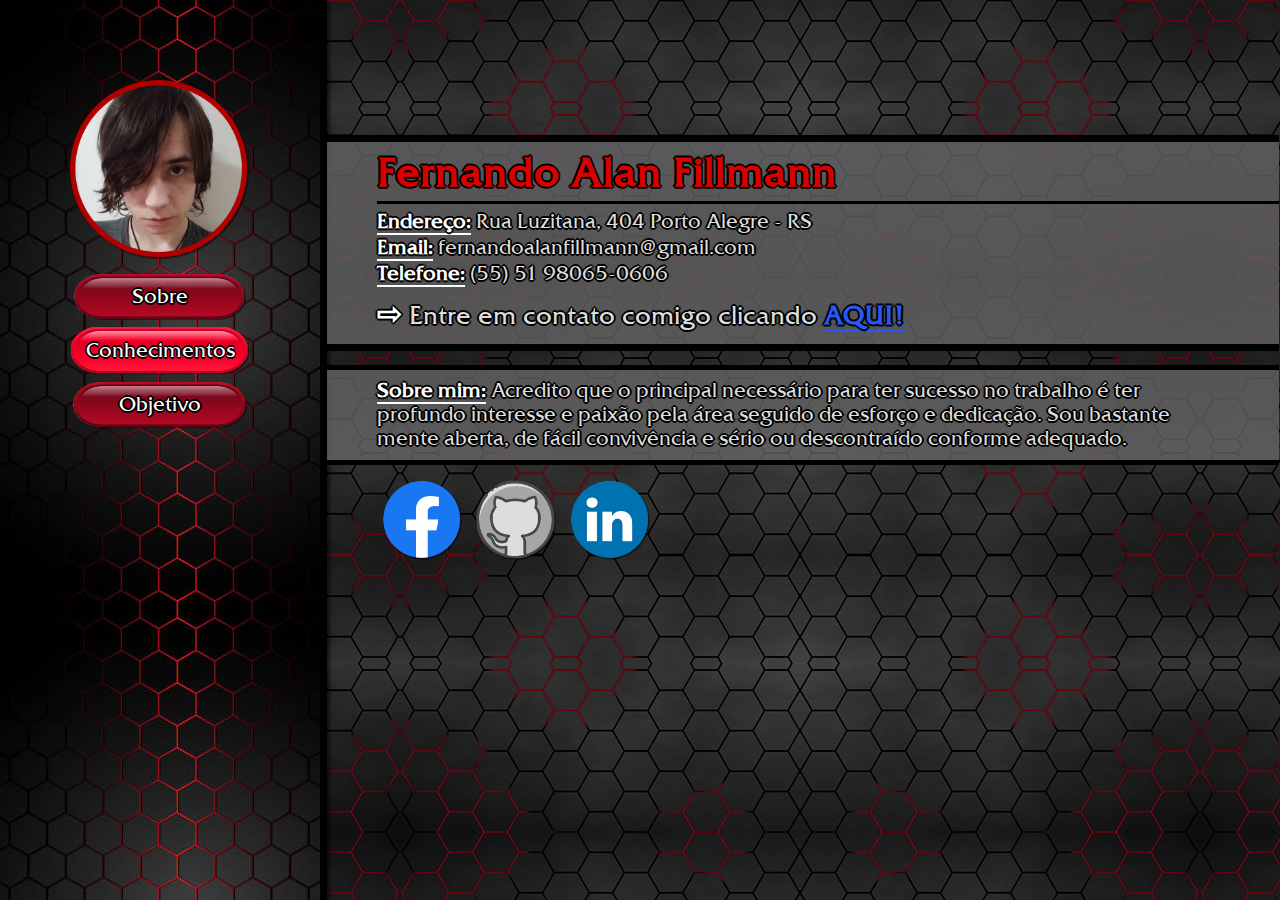
==== conhecimentos.html @ cfe9b373 "Inicialização do Repositório" ====
<!DOCTYPE html>
<html lang="pt-br">
<head>
    <meta charset="UTF-8">
    <meta http-equiv="X-UA-Compatible" content="IE=edge">
    <meta name="viewport" content="width=device-width, initial-scale=1.0">
    <link rel="stylesheet" type="text/css" href="css/styles.css">
    <title>Conhecimentos</title>
</head>
<body>
    <aside>
        <img src="imagens/perfil.png">
        <nav>
            <ul>
                <li><a href="index.html" class="sobre">Sobre</a></li>
                <li><a href="#" target="_self" class="conhecimentos atual">Conhecimentos</a></li>
                <li><a href="objetivos.html" target="_self" class="objetivos">Objetivo</a></li>
            </ul>
        </nav>
    </aside>
    <header>
        <div>
            <h1>Fernando Alan Fillmann</h1>
            <hr>
            <p><span>Endereço:</span> Rua Luzitana, 404  Porto Alegre - RS</p>
            <p><span>Email:</span> fernandoalanfillmann@gmail.com</p>
            <p><span>Telefone:</span> (55) 51 98065-0606</p>
            <h2><span class="simbolo">&#8680;</span> Entre em contato comigo clicando <a href="mailto:fernandoalanfillmann@gmail.com?subject=Contato%20Currículo%20Digital&body=Olá, vi seu currículo digital e estou entrando em contato por que"><span class="link">AQUI!</span></a></h2>
        </div>
    </header>
    <main>
        <div>
            <p><span>Sobre mim:</span> Acredito que o principal necessário para ter sucesso no trabalho é ter profundo interesse e paixão pela área seguido de esforço e dedicação. Sou bastante mente aberta, de fácil convivência e sério ou descontraído conforme adequado.</p>
        </div>
    </main>
    <footer>
        <a href="https://www.facebook.com/fernando.alan.39" target="_blank">
            <img src="imagens/facebook_icone.png">
        </a>
        <a href="https://github.com/Aquilesxd100" target="_blank">
            <img src="imagens/github_icone.png">
        </a>
        <a href="https://www.linkedin.com/in/fernando-alan-fillmann-0188b024a/" target="_blank">
            <img src="imagens/linkedin_icone.png">
        </a>    
    </footer>
</body>
</html>
---- css/styles.css ----
@font-face {
    font-family: friz-quadrata;
    src: url(../fonts/friz-quadrata-tt.woff);
}
body {
    background-image: url("../imagens/fundo.jpg");
    background-repeat: repeat;
    width: 100%;
    font-family: friz-quadrata;
}
hr {
    height: 1px;
    background-color: #000000;
    border: #000000 solid 1px;
    margin: 5px 0 5px 0;
}
span.simbolo {
    border: none;
    font-size: 30px;
}
/* Painel Lateral */
aside {
    margin-right: 50px;
    text-align: center;
    height: 100vh;
    width: 25vw;
    background-image: url("../imagens/aside_fundo.jpg");
    background-repeat: repeat-y;
    border-right: 0.6vw #000000 solid;
    box-shadow: 3px 3px 2.7px rgba(0, 0, 0, 0.5);
    float: left;
}
aside img {
    width: 180px;
    margin-top: 25%;
}
ul {
    list-style: none;
    text-align: center;
    padding: 0;
    margin: 0;
}
li {
    font-size: 20px;
    text-shadow: 1.9px 0 0 rgb(0, 0, 0), -1.9px 0 0 rgb(0, 0, 0), 0 1.9px 0 rgb(0, 0, 0), 0 -1.9px 0 rgb(0, 0, 0), 0.9px 0.9px rgb(0, 0, 0), -0.9px -0.9px 0 rgb(0, 0, 0), 0.9px -0.9px 0 rgb(0, 0, 0), -0.9px 0.9px 0 rgb(0, 0, 0);
    color: #FFFFFF;
    margin-top: 20px;
    margin-bottom: 30px;
}
a {
    text-decoration: inherit;
    color: inherit;
}
nav a {
    background-image: url("../imagens/botao.png");
    background-repeat: no-repeat;
    background-size: 100% 100%;
}
nav a.atual {
    background-image: url("../imagens/botao-atual.png");
    background-repeat: no-repeat;
    background-size: 100% 100%;
}
a.sobre {
    padding: 10px 58px 12px 58px;
}
a.conhecimentos {
    padding: 11px 15px 13px 15px;
}
a.objetivos {
    padding: 10px 46px 12px 46px;
}
/* Header - Nome + Endereço*/
header {
    display: block;
    margin-left: 25vw;
    width: 74.4vw;
    border-left: 0.6vw solid #000000;
}
header div {
    position: relative;
    top: 15vh;
    background-color: rgba(100, 100, 100, 0.8);
    border: 0.6vw solid #000000;
    border-left: none;
    border-right: none;
    padding-top: 5px;
    padding-bottom: 10px;
    margin-bottom: 5px;
}
header div span {
    font-weight: bold;
    color: #FFFFFF;
    border-bottom: 2px solid #FFFFFF;
}
header div h1 {
    font-size: 40px;
    letter-spacing: 1px;
    color:#D90000; 
    text-shadow: 1.9px 0 0 rgb(0, 0, 0), -1.9px 0 0 rgb(0, 0, 0), 0 1.9px 0 rgb(0, 0, 0), 0 -1.9px 0 rgb(0, 0, 0), 0.9px 0.9px rgb(0, 0, 0), -0.9px -0.9px 0 rgb(0, 0, 0), 0.9px -0.9px 0 rgb(0, 0, 0), -0.9px 0.9px 0 rgb(0, 0, 0);
}
header div p {
    font-size: 20px;
    color:#DDDDDD; 
    text-shadow: 1.9px 0 0 rgb(0, 0, 0), -1.9px 0 0 rgb(0, 0, 0), 0 1.9px 0 rgb(0, 0, 0), 0 -1.9px 0 rgb(0, 0, 0), 0.9px 0.9px rgb(0, 0, 0), -0.9px -0.9px 0 rgb(0, 0, 0), 0.9px -0.9px 0 rgb(0, 0, 0), -0.9px 0.9px 0 rgb(0, 0, 0);
    margin: 2px 0 2px 0;
} 
header div h2 {
    font-size: 25px;
    font-weight: normal;
    color:#DDDDDD; 
    text-shadow: 2px 0 0 rgb(0, 0, 0), -2px 0 0 rgb(0, 0, 0), 0 2px 0 rgb(0, 0, 0), 0 -2px 0 rgb(0, 0, 0), 0.9px 0.9px rgb(0, 0, 0), -0.9px -0.9px 0 rgb(0, 0, 0), 0.9px -0.9px 0 rgb(0, 0, 0), -0.9px 0.9px 0 rgb(0, 0, 0);
    margin: 10px 0 2px 0;
}
span.link {
    color:#2758f7;
    border-bottom: 2px #2758f7 solid;
    letter-spacing: 1px;
}
/* Main - Perfil */
main {
    display: block;
    margin-left: 25vw;
    width: 74.4vw;
    border-left: 0.6vw solid #000000;
}
main div {
    position: relative;
    top: 16vh;
    background-color: rgba(100, 100, 100, 0.8);
    border: 0.4vw solid #000000;
    border-left: none;
    border-right: none;
    padding-top: 8px;
    padding-bottom: 10px;
    margin-bottom: 15px; 
}
main div p {
    font-size: 20px;
    color:#DDDDDD; 
    text-shadow: 1.9px 0 0 rgb(0, 0, 0), -1.9px 0 0 rgb(0, 0, 0), 0 1.9px 0 rgb(0, 0, 0), 0 -1.9px 0 rgb(0, 0, 0), 0.9px 0.9px rgb(0, 0, 0), -0.9px -0.9px 0 rgb(0, 0, 0), 0.9px -0.9px 0 rgb(0, 0, 0), -0.9px 0.9px 0 rgb(0, 0, 0);
    max-width: 90%;
} 
main div span {
    font-weight: bold;
    color: #FFFFFF;
    border-bottom: 2px solid #FFFFFF;
}
/* Footer */
footer {
    display: block;
    margin-left: 25vw;
    width: 74.4vw;
    border-left: 0.6vw solid #000000;
}
footer img {
    position: relative;
    top: 16vh;
    width: 80px;
    margin: 0 5px 0 5px;
}
/* Reset CSS Navegador */
* {
    margin: 0;
    padding: 0;
}
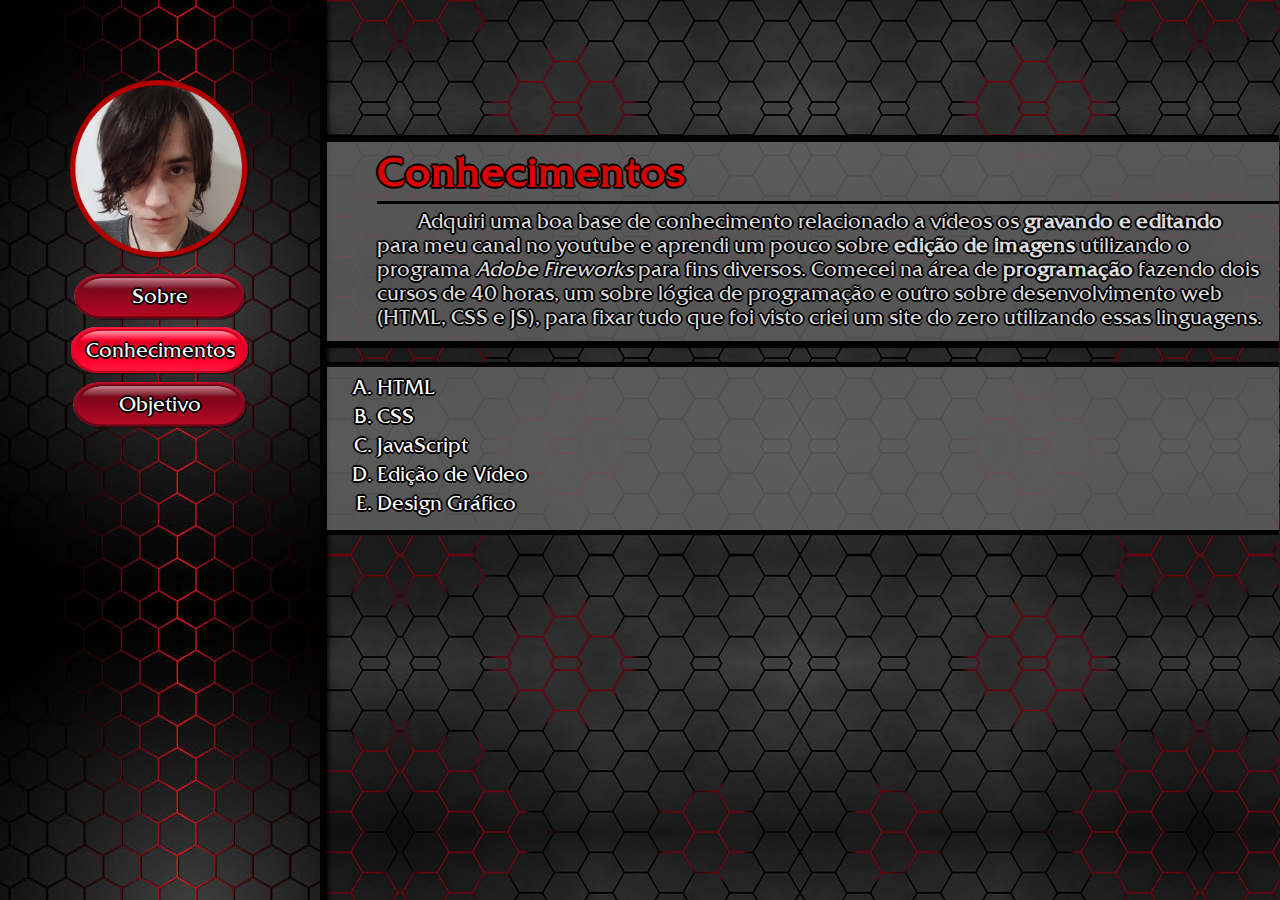
==== commit cb658a98: "Estruturação & Estilização da Pagina Conhecimentos" ====
--- a/conhecimentos.html
+++ b/conhecimentos.html
@@ -20,29 +20,23 @@
     </aside>
     <header>
         <div>
-            <h1>Fernando Alan Fillmann</h1>
+            <h1>Conhecimentos</h1>
             <hr>
-            <p><span>Endereço:</span> Rua Luzitana, 404  Porto Alegre - RS</p>
-            <p><span>Email:</span> fernandoalanfillmann@gmail.com</p>
-            <p><span>Telefone:</span> (55) 51 98065-0606</p>
-            <h2><span class="simbolo">&#8680;</span> Entre em contato comigo clicando <a href="mailto:fernandoalanfillmann@gmail.com?subject=Contato%20Currículo%20Digital&body=Olá, vi seu currículo digital e estou entrando em contato por que"><span class="link">AQUI!</span></a></h2>
+            <p class="conhecimentos">Adquiri uma boa base de conhecimento relacionado a vídeos os <strong>gravando e editando</strong> para meu canal no youtube e aprendi um pouco sobre <strong>edição de imagens</strong> utilizando o programa <em style="white-space: nowrap">Adobe Fireworks</em> para fins diversos. Comecei na área de <strong>programação</strong> fazendo dois cursos de 40 horas, um sobre lógica de programação e outro sobre desenvolvimento web (HTML, CSS e JS), para fixar tudo que foi visto criei um site do zero utilizando essas linguagens.</p>
         </div>
     </header>
     <main>
         <div>
-            <p><span>Sobre mim:</span> Acredito que o principal necessário para ter sucesso no trabalho é ter profundo interesse e paixão pela área seguido de esforço e dedicação. Sou bastante mente aberta, de fácil convivência e sério ou descontraído conforme adequado.</p>
+            <ol>
+                <li>HTML</li>
+                <li>CSS</li>
+                <li>JavaScript</li>
+                <li>Edição de Vídeo</li>
+                <li>Design Gráfico</li>
+            </ol>
         </div>
     </main>
-    <footer>
-        <a href="https://www.facebook.com/fernando.alan.39" target="_blank">
-            <img src="imagens/facebook_icone.png">
-        </a>
-        <a href="https://github.com/Aquilesxd100" target="_blank">
-            <img src="imagens/github_icone.png">
-        </a>
-        <a href="https://www.linkedin.com/in/fernando-alan-fillmann-0188b024a/" target="_blank">
-            <img src="imagens/linkedin_icone.png">
-        </a>    
+    <footer>   
     </footer>
 </body>
 </html>--- a/css/styles.css
+++ b/css/styles.css
@@ -17,6 +17,9 @@
 span.simbolo {
     border: none;
     font-size: 30px;
+}
+ol {
+    list-style-type: upper-alpha;
 }
 /* Painel Lateral */
 aside {
@@ -40,7 +43,7 @@
     padding: 0;
     margin: 0;
 }
-li {
+ul li {
     font-size: 20px;
     text-shadow: 1.9px 0 0 rgb(0, 0, 0), -1.9px 0 0 rgb(0, 0, 0), 0 1.9px 0 rgb(0, 0, 0), 0 -1.9px 0 rgb(0, 0, 0), 0.9px 0.9px rgb(0, 0, 0), -0.9px -0.9px 0 rgb(0, 0, 0), 0.9px -0.9px 0 rgb(0, 0, 0), -0.9px 0.9px 0 rgb(0, 0, 0);
     color: #FFFFFF;
@@ -141,10 +144,26 @@
     text-shadow: 1.9px 0 0 rgb(0, 0, 0), -1.9px 0 0 rgb(0, 0, 0), 0 1.9px 0 rgb(0, 0, 0), 0 -1.9px 0 rgb(0, 0, 0), 0.9px 0.9px rgb(0, 0, 0), -0.9px -0.9px 0 rgb(0, 0, 0), 0.9px -0.9px 0 rgb(0, 0, 0), -0.9px 0.9px 0 rgb(0, 0, 0);
     max-width: 90%;
 } 
+p.conhecimentos {
+    font-size: 20px;
+    color:#DDDDDD; 
+    text-indent: 40px;
+    text-shadow: 1.9px 0 0 rgb(0, 0, 0), -1.9px 0 0 rgb(0, 0, 0), 0 1.9px 0 rgb(0, 0, 0), 0 -1.9px 0 rgb(0, 0, 0), 0.9px 0.9px rgb(0, 0, 0), -0.9px -0.9px 0 rgb(0, 0, 0), 0.9px -0.9px 0 rgb(0, 0, 0), -0.9px 0.9px 0 rgb(0, 0, 0);
+    max-width: 98.5%;
+}
 main div span {
     font-weight: bold;
     color: #FFFFFF;
     border-bottom: 2px solid #FFFFFF;
+}
+strong {
+    letter-spacing: 0.3px;
+}
+ol li {
+    font-size: 20px;
+    text-shadow: 1.9px 0 0 rgb(0, 0, 0), -1.9px 0 0 rgb(0, 0, 0), 0 1.9px 0 rgb(0, 0, 0), 0 -1.9px 0 rgb(0, 0, 0), 0.9px 0.9px rgb(0, 0, 0), -0.9px -0.9px 0 rgb(0, 0, 0), 0.9px -0.9px 0 rgb(0, 0, 0), -0.9px 0.9px 0 rgb(0, 0, 0);
+    color: #FFFFFF;
+    margin-bottom: 5px;
 }
 /* Footer */
 footer {
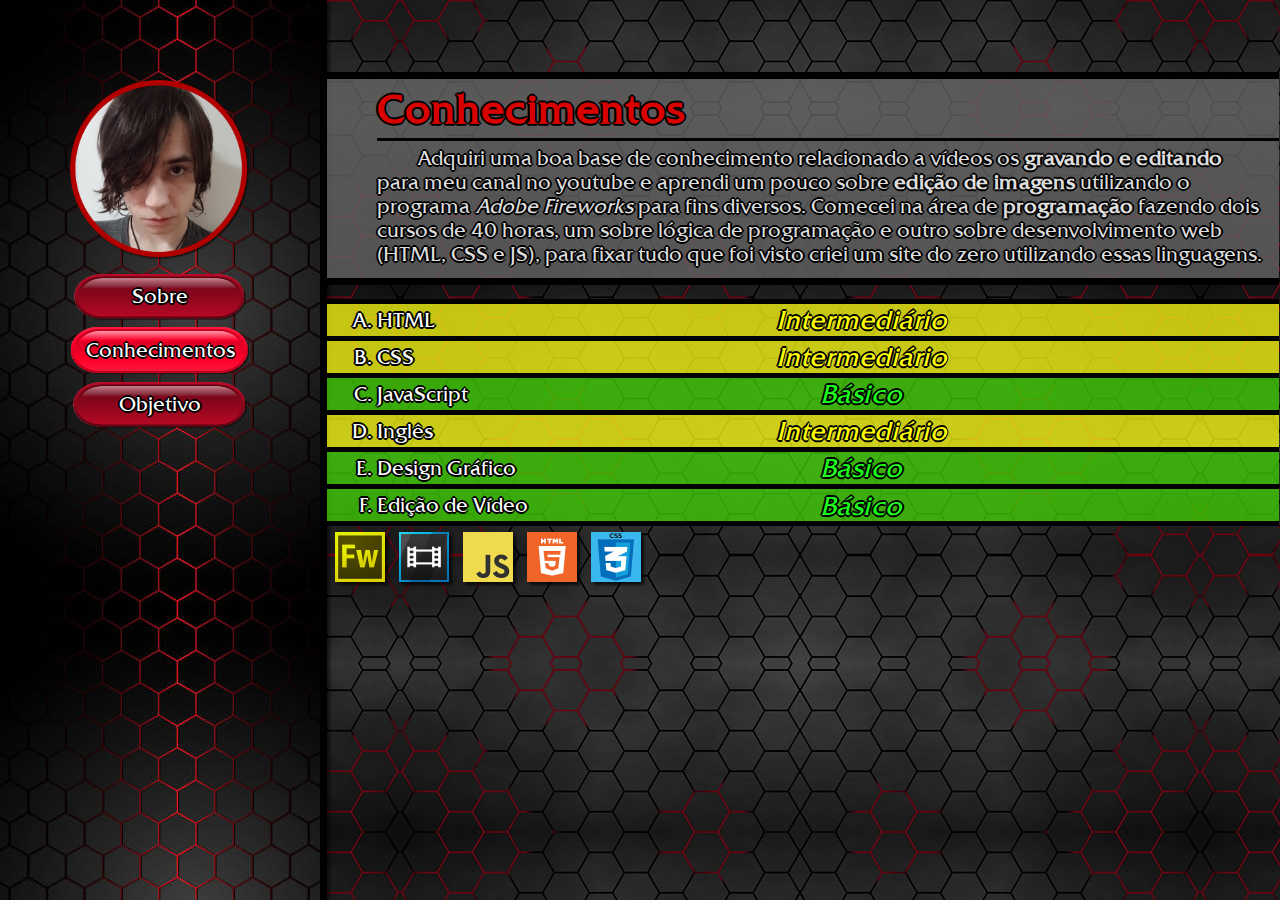
==== commit ea02f53b: "Conclusão da Página Conhecimentos" ====
--- a/conhecimentos.html
+++ b/conhecimentos.html
@@ -18,7 +18,7 @@
             </ul>
         </nav>
     </aside>
-    <header>
+    <header class="conhecimentos">
         <div>
             <h1>Conhecimentos</h1>
             <hr>
@@ -26,17 +26,31 @@
         </div>
     </header>
     <main>
-        <div>
+        <div class="conhecimentos">
             <ol>
-                <li>HTML</li>
-                <li>CSS</li>
-                <li>JavaScript</li>
-                <li>Edição de Vídeo</li>
-                <li>Design Gráfico</li>
+                <li style="background-color: rgba(255, 255, 18, 0.75)">HTML</li>
+                <li style="background-color: rgba(255, 255, 18, 0.75)">CSS</li>
+                <li style="background-color: rgba(66, 214, 3, 0.75)">JavaScript</li>
+                <li style="background-color: rgba(255, 255, 18, 0.75)">Inglês</li>
+                <li style="background-color: rgba(66, 214, 3, 0.75)">Design Gráfico</li>
+                <li style="background-color: rgba(66, 214, 3, 0.75);">Edição de Vídeo</li>
             </ol>
+            <ul>
+                <li style="color: #FFFF00;">Intermediário</li>
+                <li style="color: #FFFF00;">Intermediário</li>
+                <li style="color: #1CFF1C;">Básico</li>
+                <li style="color: #FFFF00;">Intermediário</li>
+                <li style="color: #1CFF1C;">Básico</li>
+                <li style="color: #1CFF1C;">Básico</li>
+            </ul>
         </div>
     </main>
-    <footer>   
+    <footer class="conhecimentos">
+            <img src="imagens/adobe_fireworks.jpg">
+            <img src="imagens/sony_vegas.jpg">
+            <img src="imagens/javascript.jpg">
+            <img src="imagens/html.jpg"> 
+            <img src="imagens/css.jpg">    
     </footer>
 </body>
 </html>--- a/css/styles.css
+++ b/css/styles.css
@@ -37,13 +37,13 @@
     width: 180px;
     margin-top: 25%;
 }
-ul {
+nav ul {
     list-style: none;
     text-align: center;
     padding: 0;
     margin: 0;
 }
-ul li {
+nav ul li {
     font-size: 20px;
     text-shadow: 1.9px 0 0 rgb(0, 0, 0), -1.9px 0 0 rgb(0, 0, 0), 0 1.9px 0 rgb(0, 0, 0), 0 -1.9px 0 rgb(0, 0, 0), 0.9px 0.9px rgb(0, 0, 0), -0.9px -0.9px 0 rgb(0, 0, 0), 0.9px -0.9px 0 rgb(0, 0, 0), -0.9px 0.9px 0 rgb(0, 0, 0);
     color: #FFFFFF;
@@ -73,7 +73,7 @@
 a.objetivos {
     padding: 10px 46px 12px 46px;
 }
-/* Header - Nome + Endereço*/
+/* Header */
 header {
     display: block;
     margin-left: 25vw;
@@ -91,6 +91,9 @@
     padding-bottom: 10px;
     margin-bottom: 5px;
 }
+header.conhecimentos div {
+    top: 8vh;
+}
 header div span {
     font-weight: bold;
     color: #FFFFFF;
@@ -120,7 +123,7 @@
     border-bottom: 2px #2758f7 solid;
     letter-spacing: 1px;
 }
-/* Main - Perfil */
+/* Main */
 main {
     display: block;
     margin-left: 25vw;
@@ -138,6 +141,13 @@
     padding-bottom: 10px;
     margin-bottom: 15px; 
 }
+main div.conhecimentos {
+    top: 9vh;
+    background-color: none;
+    border-bottom: none;
+    padding: 0;
+    background-color: rgba(100, 100, 100, 0.0);
+}
 main div p {
     font-size: 20px;
     color:#DDDDDD; 
@@ -163,7 +173,27 @@
     font-size: 20px;
     text-shadow: 1.9px 0 0 rgb(0, 0, 0), -1.9px 0 0 rgb(0, 0, 0), 0 1.9px 0 rgb(0, 0, 0), 0 -1.9px 0 rgb(0, 0, 0), 0.9px 0.9px rgb(0, 0, 0), -0.9px -0.9px 0 rgb(0, 0, 0), 0.9px -0.9px 0 rgb(0, 0, 0), -0.9px 0.9px 0 rgb(0, 0, 0);
     color: #FFFFFF;
-    margin-bottom: 5px;
+    border-bottom: 0.4vw solid #000000;
+    padding-top: 4px;
+    padding-bottom: 4px;
+}
+ol img {
+    width: 40px;
+}
+div.conhecimentos ul {
+    text-align: center;
+    position: absolute;
+    top: 0px;
+    right: 35%;
+    list-style: none;
+    font-size: 26px;
+    text-shadow: 1.9px 0 0 rgb(0, 0, 0), -1.9px 0 0 rgb(0, 0, 0), 0 1.9px 0 rgb(0, 0, 0), 0 -1.9px 0 rgb(0, 0, 0), 0.9px 0.9px rgb(0, 0, 0), -0.9px -0.9px 0 rgb(0, 0, 0), 0.9px -0.9px 0 rgb(0, 0, 0), -0.9px 0.9px 0 rgb(0, 0, 0);
+    letter-spacing: 0.5px;
+    color: #FFFFFF;
+    font-style: italic;
+}
+div.conhecimentos ul li {
+    padding-bottom: 0.4vw;
 }
 /* Footer */
 footer {
@@ -178,6 +208,13 @@
     width: 80px;
     margin: 0 5px 0 5px;
 }
+footer.conhecimentos img {
+    top: 8vh;
+    right: 47px;
+    width: 50px;
+    margin: 0 5px 0 5px;
+    box-shadow: 3px 3px 2.7px rgba(0, 0, 0, 0.7);
+}
 /* Reset CSS Navegador */
 * {
     margin: 0;
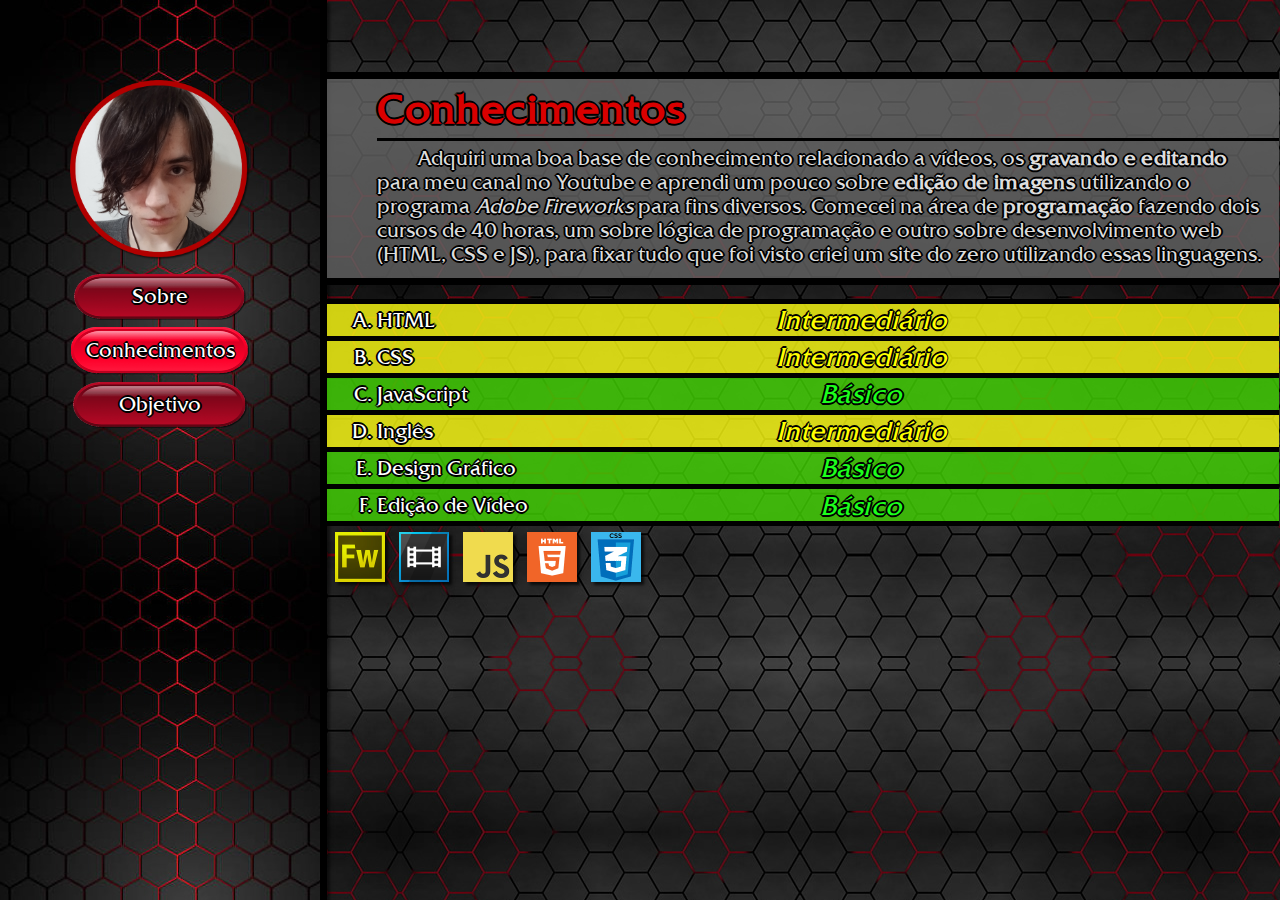
==== commit 35285814: "Estruturamento da página Objetivos" ====
--- a/conhecimentos.html
+++ b/conhecimentos.html
@@ -22,18 +22,18 @@
         <div>
             <h1>Conhecimentos</h1>
             <hr>
-            <p class="conhecimentos">Adquiri uma boa base de conhecimento relacionado a vídeos os <strong>gravando e editando</strong> para meu canal no youtube e aprendi um pouco sobre <strong>edição de imagens</strong> utilizando o programa <em style="white-space: nowrap">Adobe Fireworks</em> para fins diversos. Comecei na área de <strong>programação</strong> fazendo dois cursos de 40 horas, um sobre lógica de programação e outro sobre desenvolvimento web (HTML, CSS e JS), para fixar tudo que foi visto criei um site do zero utilizando essas linguagens.</p>
+            <p class="conhecimentos">Adquiri uma boa base de conhecimento relacionado a vídeos, os <strong>gravando e editando</strong> para meu canal no Youtube e aprendi um pouco sobre <strong>edição de imagens</strong> utilizando o programa <em style="white-space: nowrap">Adobe Fireworks</em> para fins diversos. Comecei na área de <strong>programação</strong> fazendo dois cursos de 40 horas, um sobre lógica de programação e outro sobre desenvolvimento web (HTML, CSS e JS), para fixar tudo que foi visto criei um site do zero utilizando essas linguagens.</p>
         </div>
     </header>
     <main>
         <div class="conhecimentos">
             <ol>
-                <li style="background-color: rgba(255, 255, 18, 0.75)">HTML</li>
-                <li style="background-color: rgba(255, 255, 18, 0.75)">CSS</li>
-                <li style="background-color: rgba(66, 214, 3, 0.75)">JavaScript</li>
-                <li style="background-color: rgba(255, 255, 18, 0.75)">Inglês</li>
-                <li style="background-color: rgba(66, 214, 3, 0.75)">Design Gráfico</li>
-                <li style="background-color: rgba(66, 214, 3, 0.75);">Edição de Vídeo</li>
+                <li style="background-color: rgba(255, 255, 18, 0.8)">HTML</li>
+                <li style="background-color: rgba(255, 255, 18, 0.8)">CSS</li>
+                <li style="background-color: rgba(66, 214, 3, 0.8)">JavaScript</li>
+                <li style="background-color: rgba(255, 255, 18, 0.8)">Inglês</li>
+                <li style="background-color: rgba(66, 214, 3, 0.8)">Design Gráfico</li>
+                <li style="background-color: rgba(66, 214, 3, 0.8);">Edição de Vídeo</li>
             </ol>
             <ul>
                 <li style="color: #FFFF00;">Intermediário</li>
--- a/css/styles.css
+++ b/css/styles.css
@@ -130,7 +130,7 @@
     width: 74.4vw;
     border-left: 0.6vw solid #000000;
 }
-main div {
+main div, main section {
     position: relative;
     top: 16vh;
     background-color: rgba(100, 100, 100, 0.8);
